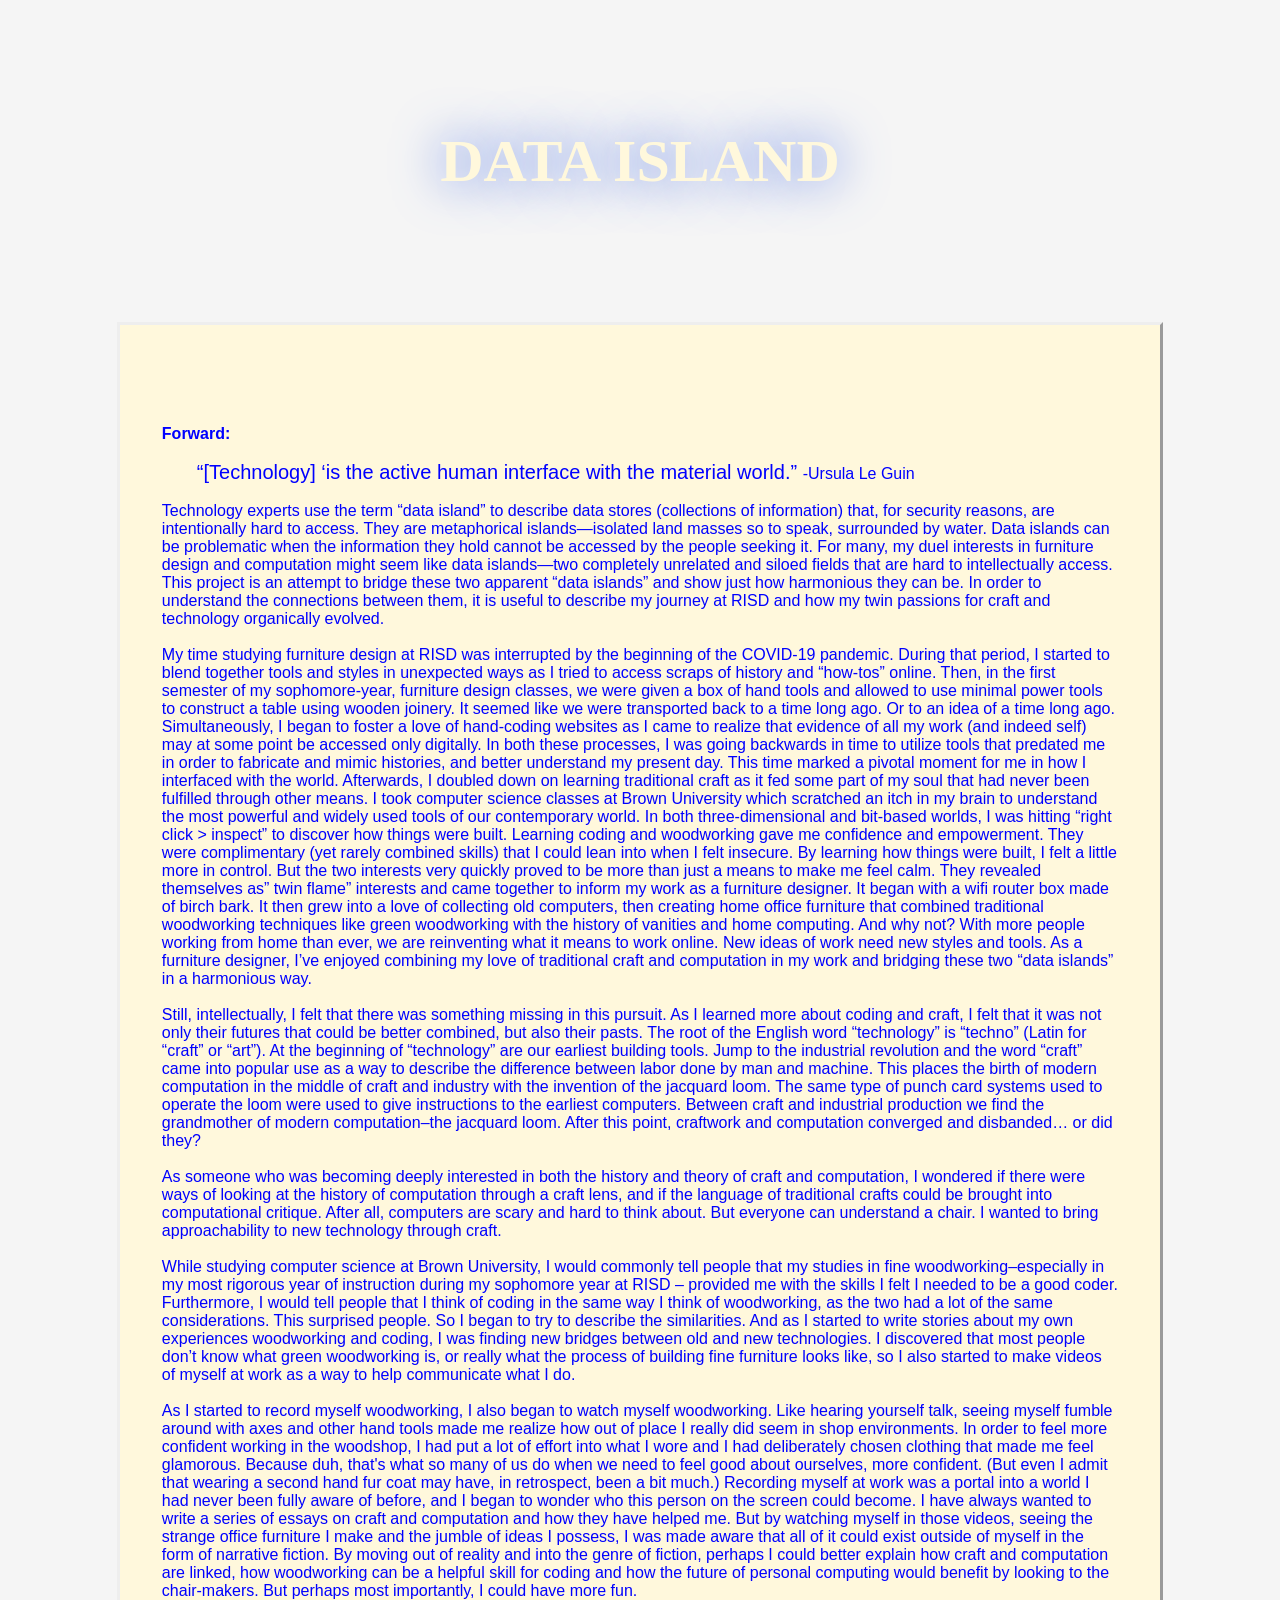
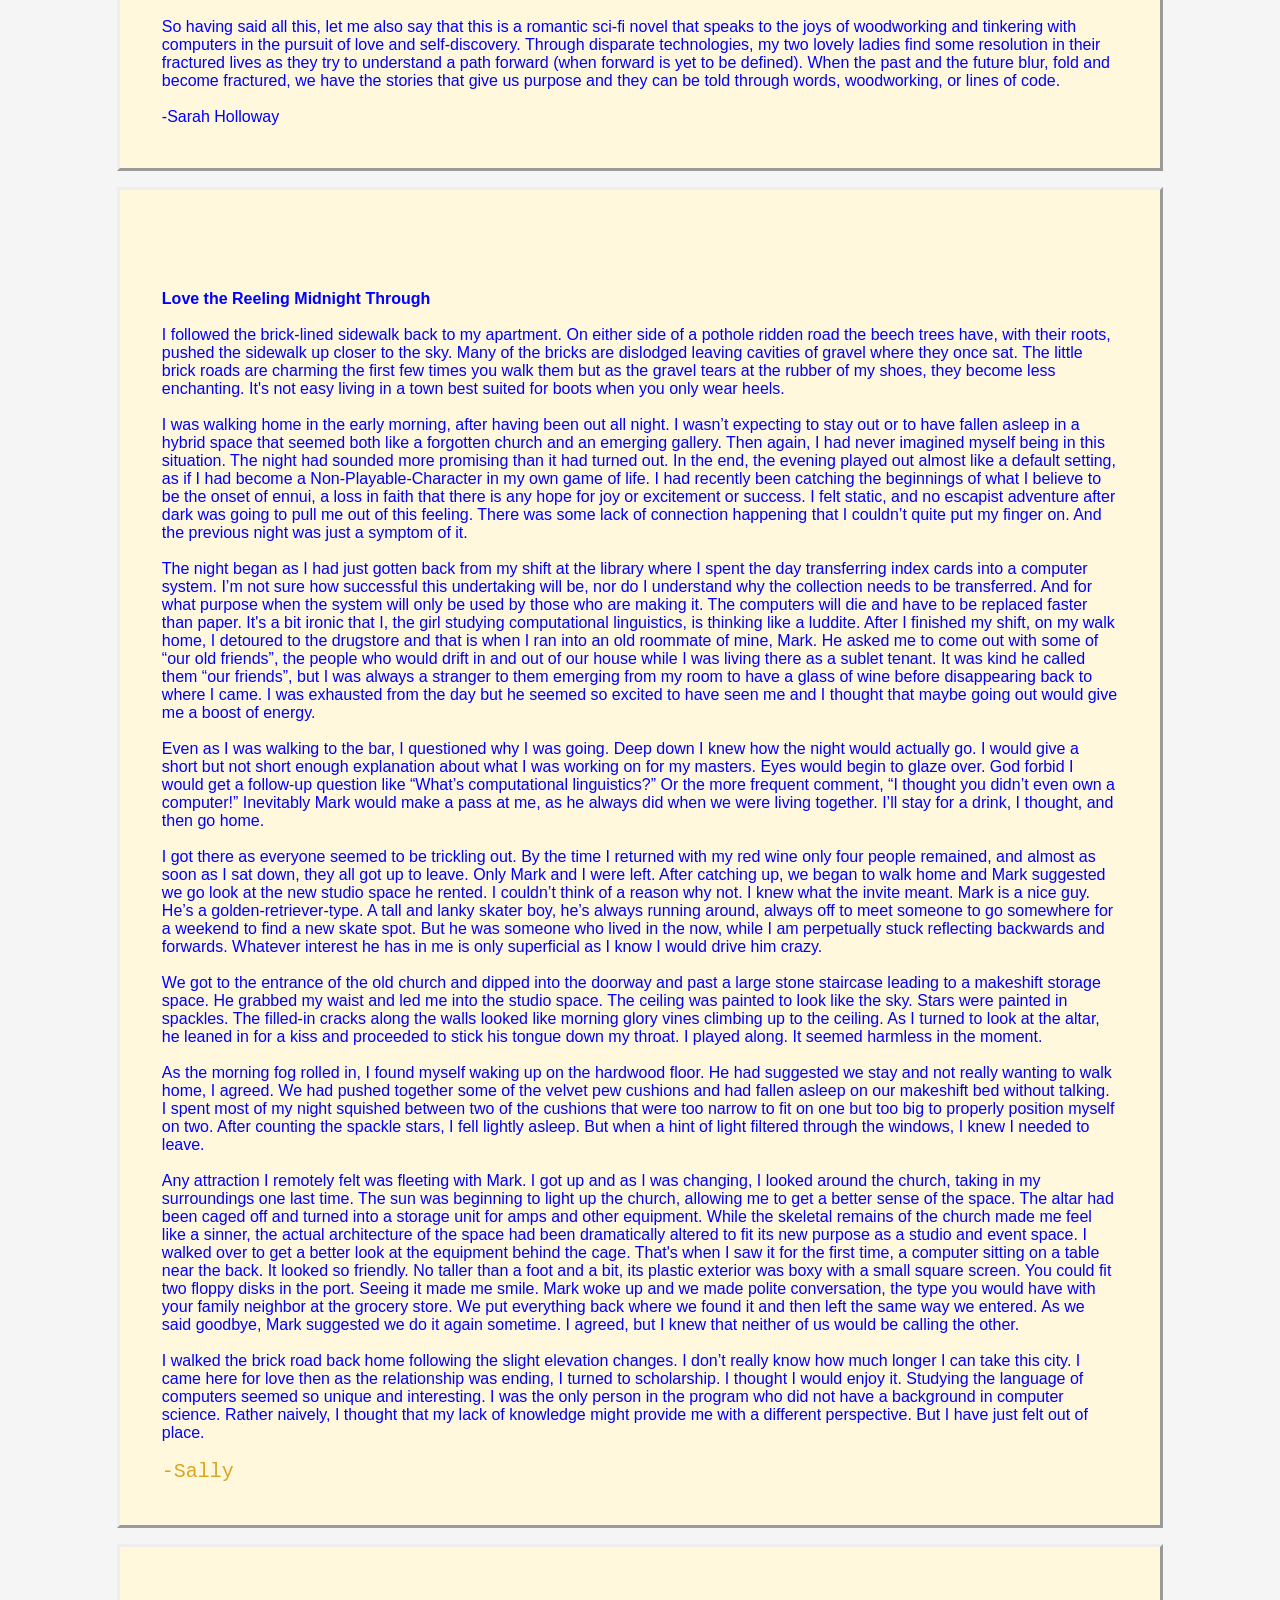
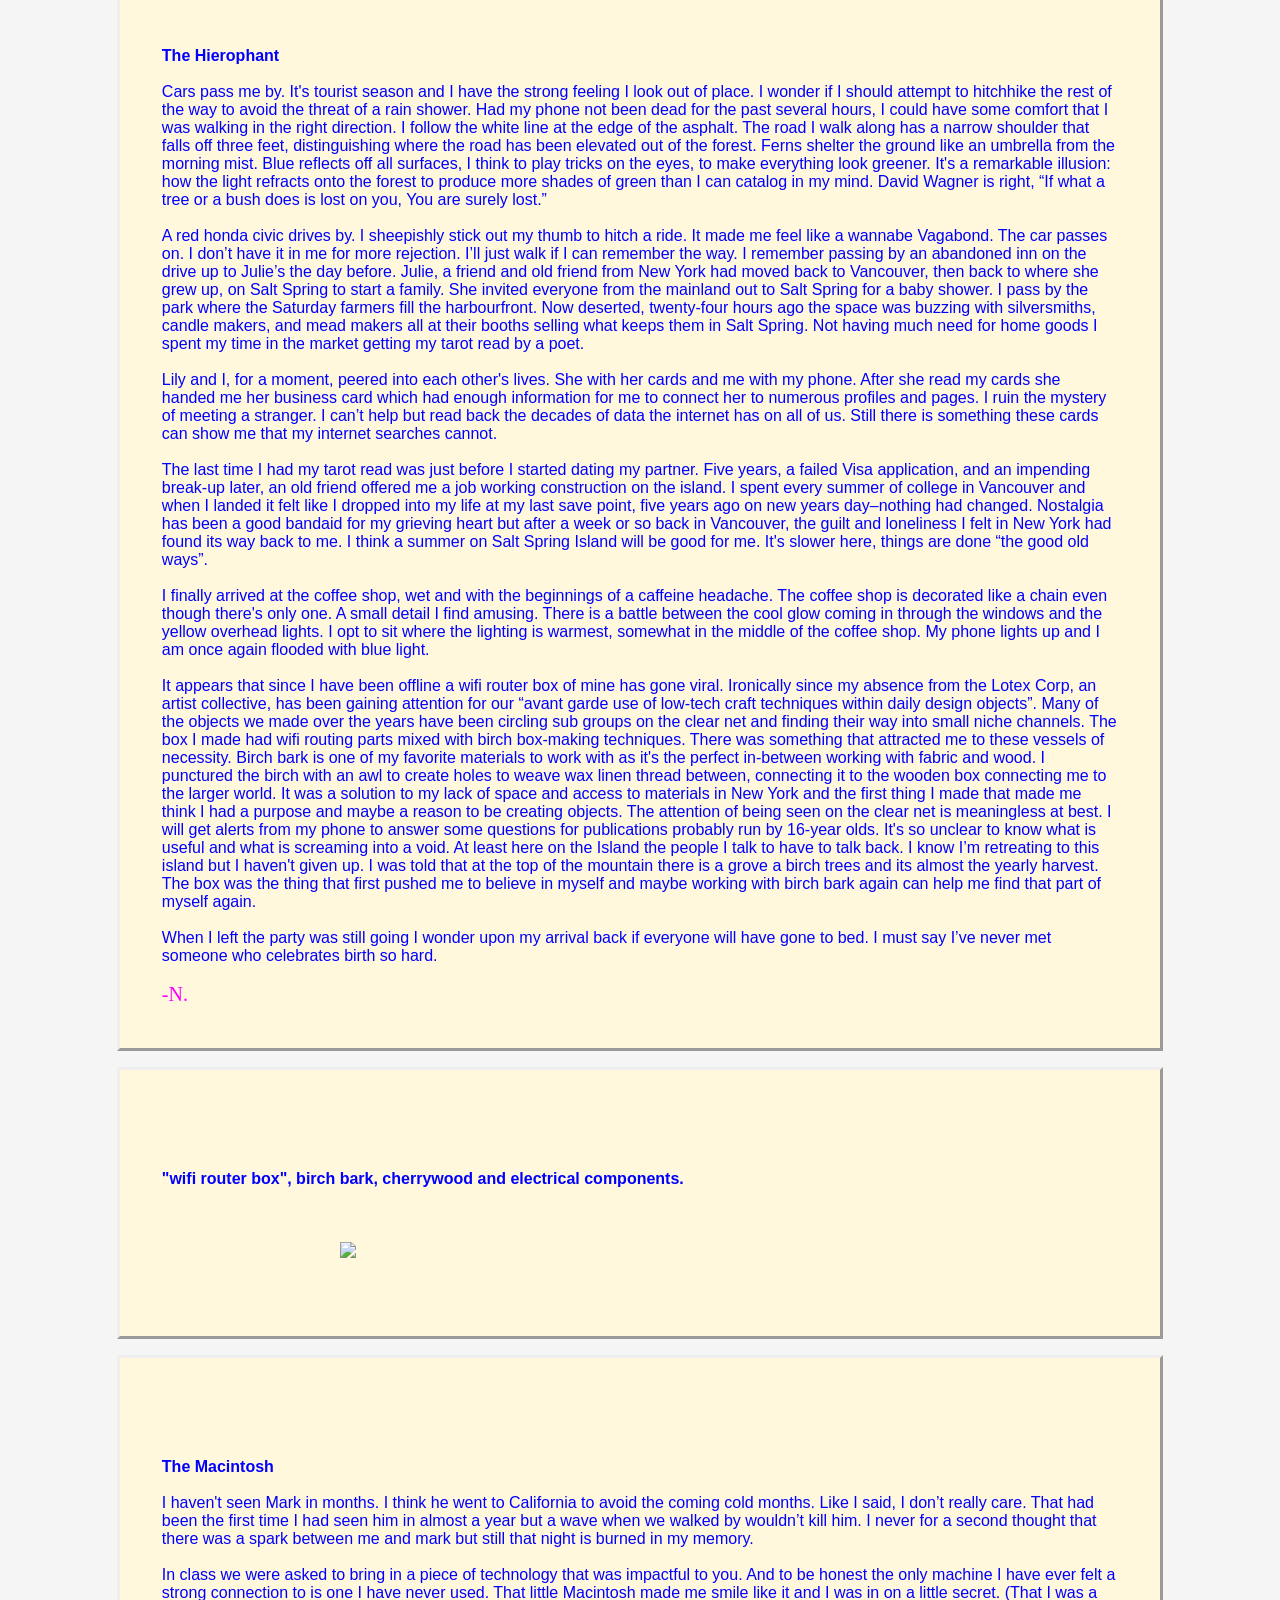
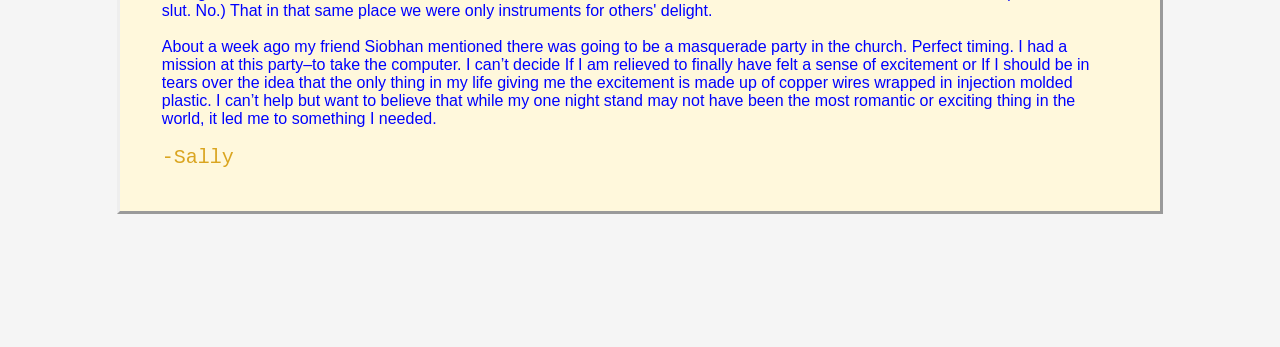
==== DataIsland.html @ 74d5f227 "Add files via upload" ====
<!DOCTYPE html>
<html lang="en">
  <head>
    <meta charset="utf-8" />
    <meta http-equiv="X-UA-Compatible" content="IE=edge" />
    <meta name="viewport" content="width=device-width, initial-scale=1" />

    <title>Data Island</title>

    <!-- import the webpage's stylesheet -->
    <link rel="stylesheet" href="style.css" />

    <script src="fairydust.js"></script>
        <script src="script.js" defer>


    new fairyDustCursor();

    </script>


    <style>
      @font-face {
        font-family: "Bagnard";
        src: url("resistance_generale-webfont.woff");
      }

      .Sarah {
        color: magenta;
        font-family: chalkduster;
        font-size: 20px;
      }

      .Karen {
        color: goldenrod;
        font-size: 20px;
        font-family: courier;
        color: goldenrod;

      }

      .center {
        text-align: center;
        padding-left: 35px;
        font-size: 20px;
      }
    </style>

    <!-- import the webpage's javascript file -->
  </head>
  <body>

    <div>

    <h1>
          <span> DATA ISLAND </span>
        </h1>

<!--       <blockquote> Daily Intetions </blockquote>
       -->
      <div class="inner">
        <p>
           <b> Forward:</b>
            <br><br>
            <span class= "center"> “[Technology] ‘is the active human interface with the material world.” </span>
            -Ursula Le Guin
            <br><br>
            Technology experts use the term “data island” to describe data stores (collections of information) that, for security reasons, are intentionally hard to access. They are metaphorical islands—isolated land masses so to speak, surrounded by water. Data islands can be problematic when the information they hold cannot be accessed by the people seeking it. For many, my duel interests in furniture design and computation might seem like data islands—two completely unrelated and siloed fields that are hard to intellectually access. This project is an attempt to bridge these two apparent “data islands” and show just how harmonious they can be. In order to understand the connections between them, it is useful to describe my journey at RISD and how my twin passions for craft and technology organically evolved.
            <br><br>
            My time studying furniture design at RISD was interrupted by the beginning of the COVID-19 pandemic. During that period, I started to blend together tools and styles in unexpected ways as I tried to access scraps of history and “how-tos” online. Then, in the first semester of my sophomore-year, furniture design classes, we were given a box of hand tools and allowed to use minimal power tools to construct a table using wooden joinery. It seemed like we were transported back to a time long ago. Or to an idea of a time long ago. Simultaneously, I began to foster a love of hand-coding websites as I came to realize that evidence of all my work (and indeed self) may at some point be accessed only digitally. In both these processes, I was going backwards in time to utilize tools that predated me in order to fabricate and mimic histories, and better understand my present day. This time marked a pivotal moment for me in how I interfaced with the world. Afterwards, I doubled down on learning traditional craft as it fed some part of my soul that had never been fulfilled through other means. I took computer science classes at Brown University which scratched an itch in my brain to understand the most powerful and widely used tools of our contemporary world. In both three-dimensional and bit-based worlds, I was hitting “right click > inspect” to discover how things were built.
            Learning coding and woodworking gave me confidence and empowerment. They were complimentary (yet rarely combined skills) that I could lean into when I felt insecure. By learning how things were built, I felt a little more in control. But the two interests very quickly proved to be more than just a means to make me feel calm. They revealed themselves as” twin flame” interests and came together to inform my work as a furniture designer. It began with a wifi router box made of birch bark. It then grew into a love of collecting old computers, then creating home office furniture that combined traditional woodworking techniques like green woodworking with the history of vanities and home computing. And why not? With more people working from home than ever, we are reinventing what it means to work online. New ideas of work need new styles and tools. As a furniture designer, I’ve enjoyed combining my love of traditional craft and computation in my work and bridging these two “data islands” in a harmonious way.
            <br><br>
            Still, intellectually, I felt that there was something missing in this pursuit. As I learned more about coding and craft, I felt that it was not only their futures that could be better combined, but also their pasts. The root of the English word “technology” is “techno” (Latin for “craft” or “art”). At the beginning of “technology” are our earliest building tools. Jump to the industrial revolution and the word “craft” came into popular use as a way to describe the difference between labor done by man and machine. This places the birth of modern computation in the middle of craft and industry with the invention of the jacquard loom. The same type of punch card systems used to operate the loom were used to give instructions to the earliest computers. Between craft and industrial production we find the grandmother of modern computation–the jacquard loom. After this point, craftwork and computation converged and disbanded… or did they?
            <br><br>
            As someone who was becoming deeply interested in both the history and theory of craft and computation, I wondered if there were ways of looking at the history of computation through a craft lens, and if the language of traditional crafts could be brought into computational critique. After all, computers are scary and hard to think about. But everyone can understand a chair. I wanted to bring approachability to new technology through craft.
            <br><br>
            While studying computer science at Brown University, I would commonly tell people that my studies in fine woodworking–especially in my most rigorous year of instruction during my sophomore year at RISD – provided me with the skills I felt I needed to be a good coder. Furthermore, I would tell people that I think of coding in the same way I think of woodworking, as the two had a lot of the same considerations. This surprised people. So I began to try to describe the similarities. And as I started to write stories about my own experiences woodworking and coding, I was finding new bridges between old and new technologies. I discovered that most people don’t know what green woodworking is, or really what the process of building fine furniture looks like, so I also started to make videos of myself at work as a way to help communicate what I do.
            <br><br>
            As I started to record myself woodworking, I also began to watch myself woodworking. Like hearing yourself talk, seeing myself fumble around with axes and other hand tools made me realize how out of place I really did seem in shop environments. In order to feel more confident working in the woodshop, I had put a lot of effort into what I wore and I had deliberately chosen clothing that made me feel glamorous. Because duh, that's what so many of us do when we need to feel good about ourselves, more confident. (But even I admit that wearing a second hand fur coat may have, in retrospect, been a bit much.) Recording myself at work was a portal into a world I had never been fully aware of before, and I began to wonder who this person on the screen could become.
            I have always wanted to write a series of essays on craft and computation and how they have helped me. But by watching myself in those videos, seeing the strange office furniture I make and the jumble of ideas I possess, I was made aware that all of it could exist outside of myself in the form of narrative fiction. By moving out of reality and into the genre of fiction, perhaps I could better explain how craft and computation are linked, how woodworking can be a helpful skill for coding and how the future of personal computing would benefit by looking to the chair-makers. But perhaps most importantly, I could have more fun.
            <br><br>
            So having said all this, let me also say that this is a romantic sci-fi novel that speaks to the joys of woodworking and tinkering with computers in the pursuit of love and self-discovery. Through disparate technologies, my two lovely ladies find some resolution in their fractured lives as they try to understand a path forward (when forward is yet to be defined). When the past and the future blur, fold and become fractured, we have the stories that give us purpose and they can be told through words, woodworking, or lines of code.
            <br><br>

            -Sarah Holloway
        </p>

        <p>
          <b>  Love the Reeling Midnight Through </b>
          <br><br>
          I followed the brick-lined sidewalk back to my apartment. On either side of a pothole ridden road the beech trees have, with their roots, pushed the sidewalk up closer to the sky. Many of the bricks are dislodged leaving cavities of gravel where they once sat. The little brick roads are charming the first few times you walk them but as the gravel tears at the rubber of my shoes, they become less enchanting. It's not easy living in a town best suited for boots when you only wear heels.
          <br><br>
          I was walking home in the early morning, after having been out all night. I wasn’t expecting to stay out or to have fallen asleep in a hybrid space that seemed both like a forgotten church and an emerging gallery. Then again, I had never imagined myself being in this situation. The night had sounded more promising than it had turned out. In the end, the evening played out almost like a default setting, as if I had become a Non-Playable-Character in my own game of life. I had recently been catching the beginnings of what I believe to be the onset of ennui, a loss in faith that there is any hope for joy or excitement or success. I felt static, and no escapist adventure after dark was going to pull me out of this feeling. There was some lack of connection happening that I couldn’t quite put my finger on. And the previous night was just a symptom of it.
          <br><br>
          The night began as I had just gotten back from my shift at the library where I spent the day transferring index cards into a computer system. I’m not sure how successful this undertaking will be, nor do I understand why the collection needs to be transferred. And for what purpose when the system will only be used by those who are making it. The computers will die and have to be replaced faster than paper. It's a bit ironic that I, the girl studying computational linguistics, is thinking like a luddite. After I finished my shift, on my walk home, I detoured to the drugstore and that is when I ran into an old roommate of mine, Mark. He asked me to come out with some of “our old friends”, the people who would drift in and out of our house while I was living there as a sublet tenant. It was kind he called them “our friends”, but I was always a stranger to them emerging from my room to have a glass of wine before disappearing back to where I came. I was exhausted from the day but he seemed so excited to have seen me and I thought that maybe going out would give me a boost of energy.
<br><br>
          Even as I was walking to the bar, I questioned why I was going. Deep down I knew how the night would actually go. I would give a short but not short enough explanation about what I was working on for my masters. Eyes would begin to glaze over. God forbid I would get a follow-up question like “What’s computational linguistics?” Or the more frequent comment, “I thought you didn’t even own a computer!” Inevitably Mark would make a pass at me, as he always did when we were living together. I’ll stay for a drink, I thought, and then go home.
<br><br>
          I got there as everyone seemed to be trickling out. By the time I returned with my red wine only four people remained, and almost as soon as I sat down, they all got up to leave. Only Mark and I were left. After catching up, we began to walk home and Mark suggested we go look at the new studio space he rented. I couldn’t think of a reason why not. I knew what the invite meant. Mark is a nice guy. He’s a golden-retriever-type. A tall and lanky skater boy, he’s always running around, always off to meet someone to go somewhere for a weekend to find a new skate spot. But he was someone who lived in the now, while I am perpetually stuck reflecting backwards and forwards. Whatever interest he has in me is only superficial as I know I would drive him crazy.
<br><br>
          We got to the entrance of the old church and dipped into the doorway and past a large stone staircase leading to a makeshift storage space. He grabbed my waist and led me into the studio space. The ceiling was painted to look like the sky. Stars were painted in spackles. The filled-in cracks along the walls looked like morning glory vines climbing up to the ceiling. As I turned to look at the altar, he leaned in for a kiss and proceeded to stick his tongue down my throat. I played along. It seemed harmless in the moment.
<br><br>
          As the morning fog rolled in, I found myself waking up on the hardwood floor. He had suggested we stay and not really wanting to walk home, I agreed. We had pushed together some of the velvet pew cushions and had fallen asleep on our makeshift bed without talking. I spent most of my night squished between two of the cushions that were too narrow to fit on one but too big to properly position myself on two. After counting the spackle stars, I fell lightly asleep. But when a hint of light filtered through the windows, I knew I needed to leave.
<br><br>
          Any attraction I remotely felt was fleeting with Mark. I got up and as I was changing, I looked around the church, taking in my surroundings one last time. The sun was beginning to light up the church, allowing me to get a better sense of the space. The altar had been caged off and turned into a storage unit for amps and other equipment. While the skeletal remains of the church made me feel like a sinner, the actual architecture of the space had been dramatically altered to fit its new purpose as a studio and event space. I walked over to get a better look at the equipment behind the cage. That's when I saw it for the first time, a computer sitting on a table near the back. It looked so friendly. No taller than a foot and a bit, its plastic exterior was boxy with a small square screen. You could fit two floppy disks in the port. Seeing it made me smile. Mark woke up and we made polite conversation, the type you would have with your family neighbor at the grocery store. We put everything back where we found it and then left the same way we entered. As we said goodbye, Mark suggested we do it again sometime. I agreed, but I knew that neither of us would be calling the other.
<br><br>
          I walked the brick road back home following the slight elevation changes. I don’t really know how much longer I can take this city. I came here for love then as the relationship was ending, I turned to scholarship. I thought I would enjoy it. Studying the language of computers seemed so unique and interesting. I was the only person in the program who did not have a background in computer science. Rather naively, I thought that my lack of knowledge might provide me with a different perspective. But I have just felt out of place.
<br><br>
          <span class="Karen"> -Sally </span>
        </p>

        <p>
          <b>The Hierophant</b>
<br><br>
          Cars pass me by. It's tourist season and I have the strong feeling I look out of place. I wonder if I should attempt to hitchhike the rest of the way to avoid the threat of a rain shower.
          Had my phone not been dead for the past several hours, I could have some comfort that I was walking in the right direction.  I follow the white line at the edge of the asphalt. The road I walk along has a narrow shoulder that falls off three feet, distinguishing where the road has been elevated out of the forest. Ferns shelter the ground like an umbrella from the morning mist. Blue reflects off all surfaces, I think to play tricks on the eyes, to make everything look greener. It's a remarkable illusion: how the light refracts onto the forest to produce more shades of green than  I can catalog in my mind. David Wagner is right, “If what a tree or a bush does is lost on you, You are surely lost.”
<br><br>
          A red honda civic drives by. I sheepishly stick out my thumb to hitch a ride. It made me feel like a wannabe Vagabond. The car passes on. I don’t have it in me for more rejection. I’ll just walk if I can remember the way. I remember passing by an abandoned inn on the drive up to Julie’s the day before.  Julie, a friend and old friend from New York had moved back to Vancouver, then back to where she grew up, on Salt Spring to start a family. She invited everyone from the mainland out to Salt Spring for a baby shower. I pass by the park where the Saturday farmers fill the harbourfront. Now deserted, twenty-four hours ago the space was buzzing with silversmiths, candle makers, and mead makers all at their booths selling what keeps them in Salt Spring. Not having much need for home goods I spent my time in the market getting my tarot read by a poet.
<br><br>
          Lily and I, for a moment, peered into each other's lives. She with her cards and me with my phone. After she read my cards she handed me her business card which had enough information for me to connect her to numerous profiles and pages. I ruin the mystery of meeting a stranger.  I can’t help but read back the decades of data the internet has on all of us.  Still there is something these cards can show me that my internet searches cannot.
<br><br>
          The last time I had my tarot read was just before I started dating my partner.  Five years, a failed Visa application, and an impending break-up later, an old friend offered me a job working construction on the island. I spent every summer of college in Vancouver and when I landed it felt like I dropped into my life at my last save point, five years ago on new years day–nothing had changed. Nostalgia has been a good bandaid for my grieving heart but after a week or so back in Vancouver, the guilt and loneliness I felt in New York had found its way back to me.  I think a summer on Salt Spring Island will be good for me. It's slower here, things are done “the good old ways”.
<br><br>
          I finally arrived at the coffee shop, wet and with the beginnings of a caffeine headache. The coffee shop is decorated like a chain even though there's only one. A small detail I find amusing. There is a battle between the cool glow coming in through the windows and the yellow overhead lights. I opt to sit where the lighting is warmest, somewhat in the middle of the coffee shop. My phone lights up and I am once again flooded with blue light.
<br><br>
          It appears that since I have been offline a wifi router box of mine has gone viral. Ironically since my absence from the Lotex Corp, an artist collective, has been gaining attention for our “avant garde use of low-tech craft techniques within daily design objects”. Many of the objects we made over the years have been circling sub groups on the clear net and finding their way into small niche channels. The box I made had wifi routing parts mixed with birch box-making techniques. There was something that attracted me to these vessels of necessity. Birch bark is one of my favorite materials to work with as it's the perfect in-between working with fabric and wood. I punctured the birch with an awl to create holes to weave wax linen thread between, connecting it to the wooden box connecting me to the larger world. It was a solution to my lack of space and access to materials in New York and the first thing I made that made me think I had a purpose and maybe a reason to be creating objects. The attention of being seen on the clear net is meaningless at best. I will get alerts from my phone to answer some questions for publications probably run by 16-year olds. It's so unclear to know what is useful and what is screaming into a void. At least here on the Island the people I talk to have to talk back. I know I’m retreating to this island but I haven't given up. I was told that at the top of the mountain there is a grove a birch trees and its almost the yearly harvest. The box was the thing that first pushed me to believe in myself and maybe working with birch bark again can help me find that part of myself again.
<br><br>
          When I left the party was still going I wonder upon my arrival back if everyone will have gone to bed. I must say I’ve never met someone who celebrates birth so hard.
<br><br>
          <span class="Sarah"> -N. </span>
        </p>

        <p>
        <b> "wifi router box", birch bark, cherrywood and electrical components. </b>
        <br><br><br><br><img src="WifiBox.jpg">

        <br>
        <br>
</p>
<p>
        <b> The Macintosh </b>
<br><br>
I haven't seen Mark in months. I think he went to California to avoid the coming cold months. Like I said, I don’t really care. That had been the first time I had seen him in almost a year but a wave when we walked by wouldn’t kill him. I never for a second thought that there was a spark between me and mark but still that night is burned in my memory.
<br><br>
In class we were asked to bring in a piece of technology that was impactful to you. And to be honest the only machine I have ever felt a strong connection to is one I have never used. That little Macintosh made me smile like it and I was in on a little secret. (That I was a slut. No.) That in that same place we were only instruments for others' delight.
<br><br>
About a week ago my friend Siobhan mentioned there was going to be a masquerade party in the church. Perfect timing. I had a mission at this party–to take the computer. I can’t decide If I am relieved to finally have felt a sense of excitement or If I should be in tears over the idea that the only thing in my life giving me the excitement is made up of copper wires wrapped in injection molded plastic. I can’t help but want to believe that while my one night stand may not have been the most romantic or exciting thing in the world, it led me to something I needed.
<br><br>
<span class="Karen"> -Sally </span>
</P>
      </div>
    </div>
  </body>
</html>
---- style.css ----
/* CSS files add styling rules to your content */

div{



}


body {
  background: whitesmoke;
  transition-property: background;
  trnasition-duration: 10s;
  font-family: helvetica, arial, sans-serif;
  margin: 1em;
  padding: 1px;
    -webkit-animation: bgcolor 30s infinite;
    animation: bgcolor 60s infinite;
    -webkit-animation-direction: alternate;
    animation-direction: alternate;


}


@keyframes bgcolor {
    0% {
        background-color: whitesmoke;
    }

    30% {
        background-color: lightcyan;
    }


    40% {
        background-color: mintcream;
    }

  50% {

    background-color: mistyrose;

  }

    60% {
        background-color: whitesmoke;
    }

    80% {
      background-color: aliceblue;
  }

  100%{
          background-color: beige;


  }
}



h1 {


  font-family: Bagnard;
  color: cornsilk;
  text-align: center;
  poisition: absolute;
  font-size: 60px;
  text-shadow: 0 0 50px royalblue;
  padding: 20px;
}

h1 span {

    text-transform: uppercase;
      transition-property: background;
  margin: 10px;
      transition-duration: 10s;
   position: sticky;
  position: -webkit-sticky;
}

h1 span:hover{

background-color: blue;

}

/* blockquote{

  font-family: Bagnard;
  color: royalblue;
  opacity: 30%;
  transform: rotate(-90deg);
  margins: 0px;
  position: absolute;
  text-align: left;

} */


p{

  color: blue;
    background:cornsilk;
  padding: 4%;
  padding-top: 100px;
  padding-bottom: : 100px;
  border-style: outset;


}

img{
  width: 600px;
    display: block;
   text-align: left;
  margin: auto;

}


div{
    padding: 50px;


}

  @media screen and (max-width: 600px) {

  h1{

    font-size: 40px;



  }


    img{
      width: 100px;
        display: block;
       text-align: center;
      margin: auto;

    }
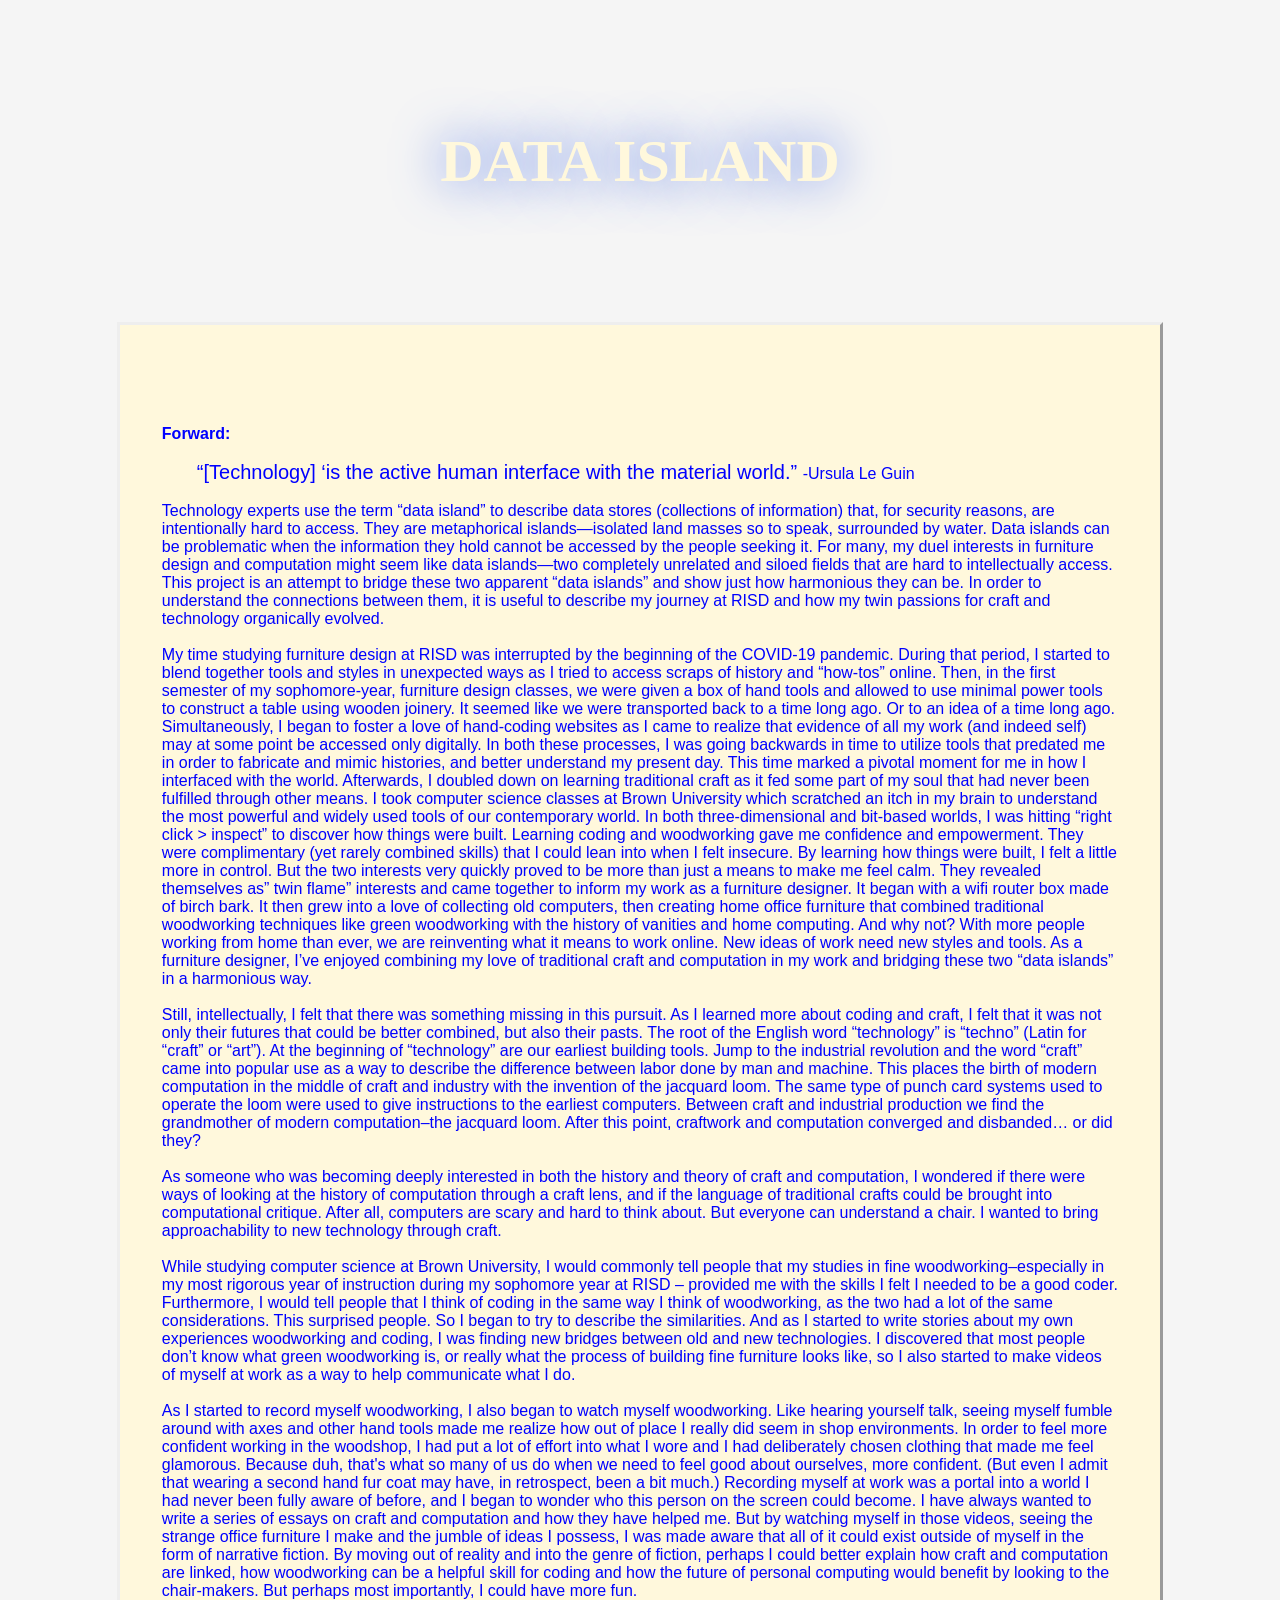
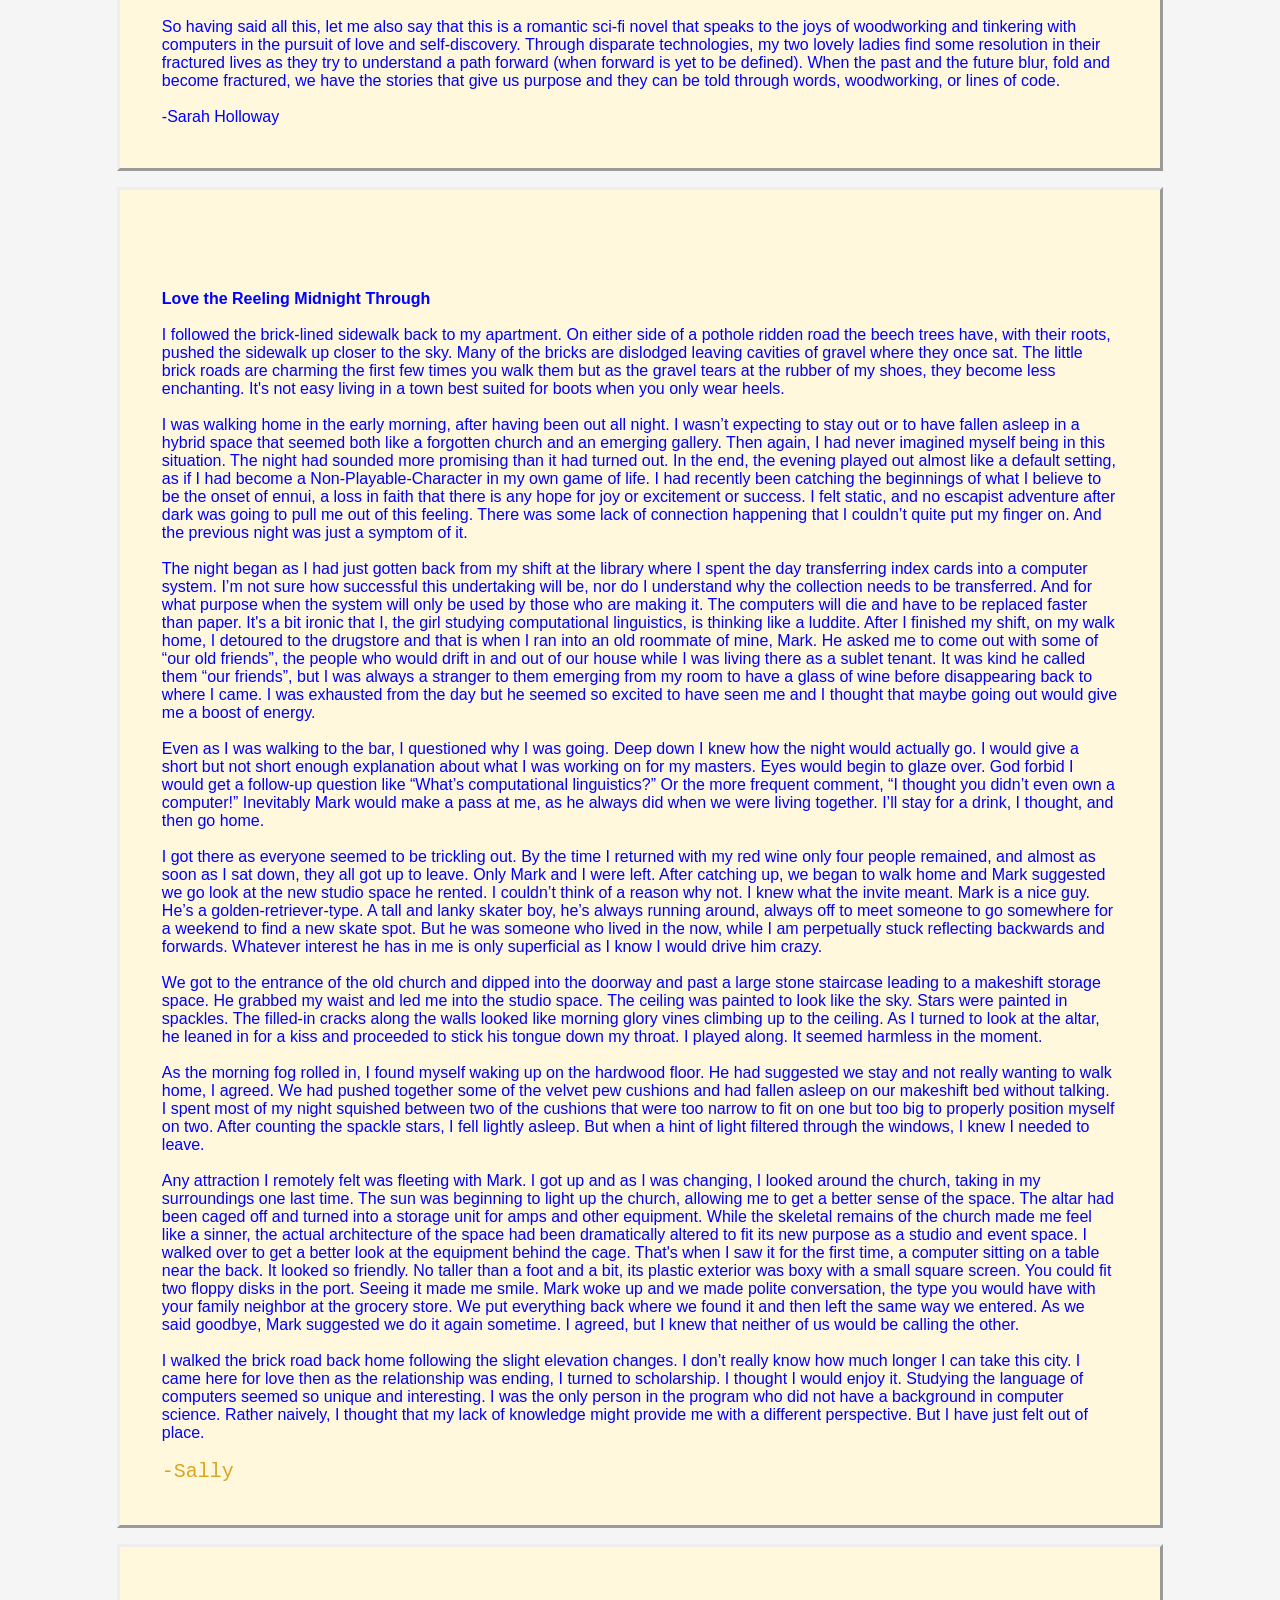
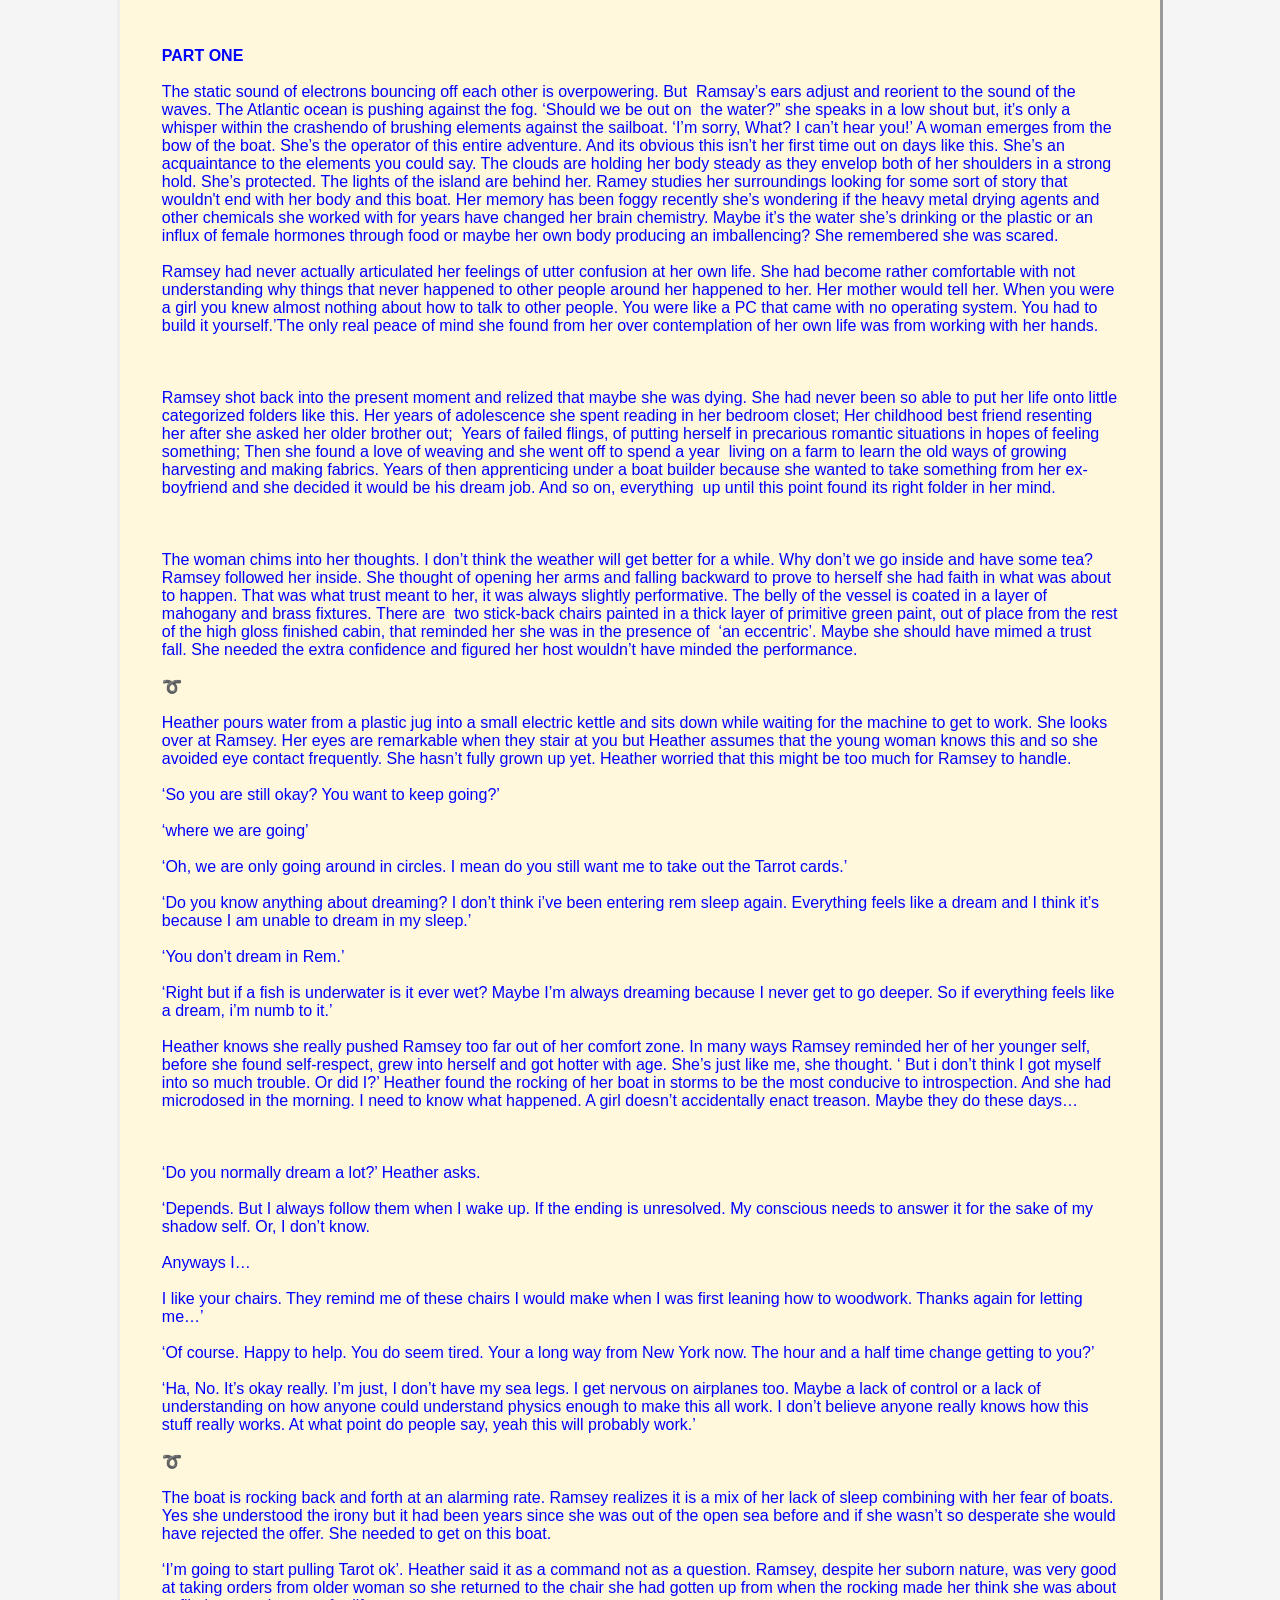
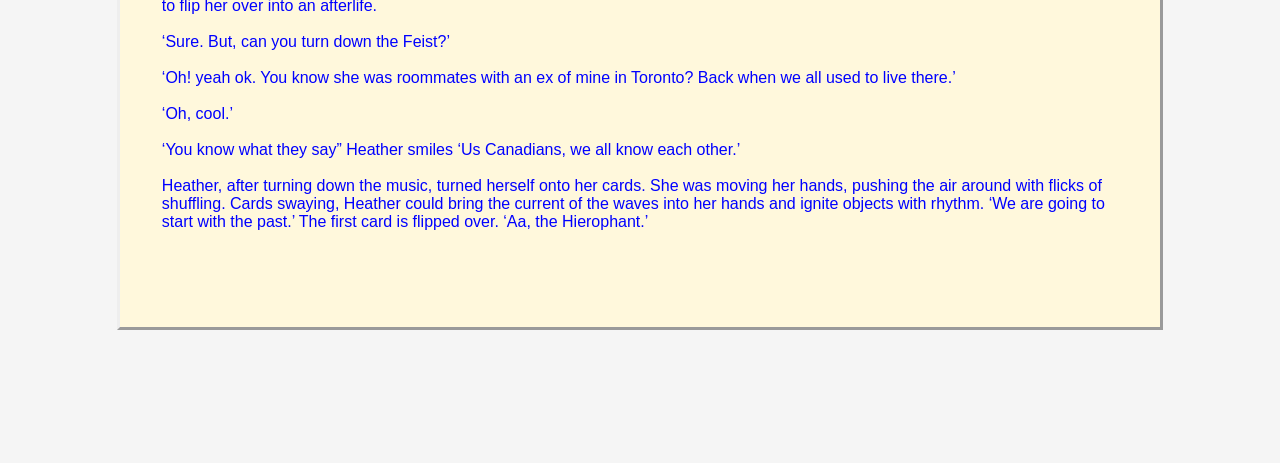
==== commit 26ad4806: "Update DataIsland.html" ====
--- a/DataIsland.html
+++ b/DataIsland.html
@@ -110,45 +110,86 @@
         </p>
 
         <p>
-          <b>The Hierophant</b>
+          <b>PART ONE</b>
 <br><br>
-          Cars pass me by. It's tourist season and I have the strong feeling I look out of place. I wonder if I should attempt to hitchhike the rest of the way to avoid the threat of a rain shower.
-          Had my phone not been dead for the past several hours, I could have some comfort that I was walking in the right direction.  I follow the white line at the edge of the asphalt. The road I walk along has a narrow shoulder that falls off three feet, distinguishing where the road has been elevated out of the forest. Ferns shelter the ground like an umbrella from the morning mist. Blue reflects off all surfaces, I think to play tricks on the eyes, to make everything look greener. It's a remarkable illusion: how the light refracts onto the forest to produce more shades of green than  I can catalog in my mind. David Wagner is right, “If what a tree or a bush does is lost on you, You are surely lost.”
+The static sound of electrons bouncing off each other is overpowering. But  Ramsay’s ears adjust and reorient to the sound of the waves. The Atlantic ocean is pushing against the fog. ‘Should we be out on  the water?” she speaks in a low shout but, it’s only a whisper within the crashendo of brushing elements against the sailboat. ‘I’m sorry, What? I can’t hear you!’ A woman emerges from the bow of the boat. She’s the operator of this entire adventure. And its obvious this isn’t her first time out on days like this. She’s an acquaintance to the elements you could say. The clouds are holding her body steady as they envelop both of her shoulders in a strong hold. She’s protected. The lights of the island are behind her. Ramey studies her surroundings looking for some sort of story that wouldn't end with her body and this boat. Her memory has been foggy recently she’s wondering if the heavy metal drying agents and other chemicals she worked with for years have changed her brain chemistry. Maybe it’s the water she’s drinking or the plastic or an influx of female hormones through food or maybe her own body producing an imballencing? She remembered she was scared. 
 <br><br>
-          A red honda civic drives by. I sheepishly stick out my thumb to hitch a ride. It made me feel like a wannabe Vagabond. The car passes on. I don’t have it in me for more rejection. I’ll just walk if I can remember the way. I remember passing by an abandoned inn on the drive up to Julie’s the day before.  Julie, a friend and old friend from New York had moved back to Vancouver, then back to where she grew up, on Salt Spring to start a family. She invited everyone from the mainland out to Salt Spring for a baby shower. I pass by the park where the Saturday farmers fill the harbourfront. Now deserted, twenty-four hours ago the space was buzzing with silversmiths, candle makers, and mead makers all at their booths selling what keeps them in Salt Spring. Not having much need for home goods I spent my time in the market getting my tarot read by a poet.
+Ramsey had never actually articulated her feelings of utter confusion at her own life. She had become rather comfortable with not understanding why things that never happened to other people around her happened to her. Her mother would tell her. When you were a girl you knew almost nothing about how to talk to other people. You were like a PC that came with no operating system. You had to build it yourself.’The only real peace of mind she found from her over contemplation of her own life was from working with her hands. <br><br>
 <br><br>
-          Lily and I, for a moment, peered into each other's lives. She with her cards and me with my phone. After she read my cards she handed me her business card which had enough information for me to connect her to numerous profiles and pages. I ruin the mystery of meeting a stranger.  I can’t help but read back the decades of data the internet has on all of us.  Still there is something these cards can show me that my internet searches cannot.
+Ramsey shot back into the present moment and relized that maybe she was dying. She had never been so able to put her life onto little categorized folders like this. Her years of adolescence she spent reading in her bedroom closet; Her childhood best friend resenting her after she asked her older brother out;  Years of failed flings, of putting herself in precarious romantic situations in hopes of feeling something; Then she found a love of weaving and she went off to spend a year  living on a farm to learn the old ways of growing harvesting and making fabrics. Years of then apprenticing under a boat builder because she wanted to take something from her ex-boyfriend and she decided it would be his dream job. And so on, everything  up until this point found its right folder in her mind. <br><br>
 <br><br>
-          The last time I had my tarot read was just before I started dating my partner.  Five years, a failed Visa application, and an impending break-up later, an old friend offered me a job working construction on the island. I spent every summer of college in Vancouver and when I landed it felt like I dropped into my life at my last save point, five years ago on new years day–nothing had changed. Nostalgia has been a good bandaid for my grieving heart but after a week or so back in Vancouver, the guilt and loneliness I felt in New York had found its way back to me.  I think a summer on Salt Spring Island will be good for me. It's slower here, things are done “the good old ways”.
+The woman chims into her thoughts. I don’t think the weather will get better for a while. Why don’t we go inside and have some tea? Ramsey followed her inside. She thought of opening her arms and falling backward to prove to herself she had faith in what was about to happen. That was what trust meant to her, it was always slightly performative. The belly of the vessel is coated in a layer of mahogany and brass fixtures. There are  two stick-back chairs painted in a thick layer of primitive green paint, out of place from the rest of the high gloss finished cabin, that reminded her she was in the presence of  ‘an eccentric’. Maybe she should have mimed a trust fall. She needed the extra confidence and figured her host wouldn’t have minded the performance. 
 <br><br>
-          I finally arrived at the coffee shop, wet and with the beginnings of a caffeine headache. The coffee shop is decorated like a chain even though there's only one. A small detail I find amusing. There is a battle between the cool glow coming in through the windows and the yellow overhead lights. I opt to sit where the lighting is warmest, somewhat in the middle of the coffee shop. My phone lights up and I am once again flooded with blue light.
+➰
 <br><br>
-          It appears that since I have been offline a wifi router box of mine has gone viral. Ironically since my absence from the Lotex Corp, an artist collective, has been gaining attention for our “avant garde use of low-tech craft techniques within daily design objects”. Many of the objects we made over the years have been circling sub groups on the clear net and finding their way into small niche channels. The box I made had wifi routing parts mixed with birch box-making techniques. There was something that attracted me to these vessels of necessity. Birch bark is one of my favorite materials to work with as it's the perfect in-between working with fabric and wood. I punctured the birch with an awl to create holes to weave wax linen thread between, connecting it to the wooden box connecting me to the larger world. It was a solution to my lack of space and access to materials in New York and the first thing I made that made me think I had a purpose and maybe a reason to be creating objects. The attention of being seen on the clear net is meaningless at best. I will get alerts from my phone to answer some questions for publications probably run by 16-year olds. It's so unclear to know what is useful and what is screaming into a void. At least here on the Island the people I talk to have to talk back. I know I’m retreating to this island but I haven't given up. I was told that at the top of the mountain there is a grove a birch trees and its almost the yearly harvest. The box was the thing that first pushed me to believe in myself and maybe working with birch bark again can help me find that part of myself again.
+Heather pours water from a plastic jug into a small electric kettle and sits down while waiting for the machine to get to work. She looks over at Ramsey. Her eyes are remarkable when they stair at you but Heather assumes that the young woman knows this and so she avoided eye contact frequently. She hasn’t fully grown up yet. Heather worried that this might be too much for Ramsey to handle. 
 <br><br>
-          When I left the party was still going I wonder upon my arrival back if everyone will have gone to bed. I must say I’ve never met someone who celebrates birth so hard.
+‘So you are still okay? You want to keep going?’
 <br><br>
-          <span class="Sarah"> -N. </span>
+‘where we are going’
+<br><br>
+‘Oh, we are only going around in circles. I mean do you still want me to take out the Tarrot cards.’
+<br><br>
+‘Do you know anything about dreaming? I don’t think i’ve been entering rem sleep again. Everything feels like a dream and I think it’s because I am unable to dream in my sleep.’
+<br><br>
+‘You don’t dream in Rem.’
+<br><br>
+‘Right but if a fish is underwater is it ever wet? Maybe I’m always dreaming because I never get to go deeper. So if everything feels like a dream, i’m numb to it.’
+<br><br>
+
+Heather knows she really pushed Ramsey too far out of her comfort zone. In many ways Ramsey reminded her of her younger self, before she found self-respect, grew into herself and got hotter with age. She’s just like me, she thought. ‘ But i don’t think I got myself into so much trouble. Or did I?’ Heather found the rocking of her boat in storms to be the most conducive to introspection. And she had microdosed in the morning. I need to know what happened. A girl doesn’t accidentally enact treason. Maybe they do these days…
+<br><br>
+<br><br>
+
+‘Do you normally dream a lot?’ Heather asks.
+<br><br>
+
+‘Depends. But I always follow them when I wake up. If the ending is unresolved. My conscious needs to answer it for the sake of my shadow self. Or, I don’t know.
+<br><br>
+
+Anyways I… 
+<br><br>
+
+I like your chairs. They remind me of these chairs I would make when I was first leaning how to woodwork. Thanks again for letting me…’
+<br><br>
+
+‘Of course. Happy to help. You do seem tired. Your a long way from New York now. The hour and a half time change getting to you?’
+<br><br>
+
+‘Ha, No. It’s okay really. I’m just, I don’t have my sea legs. I get nervous on airplanes too. Maybe a lack of control or a lack of understanding on how anyone could understand physics enough to make this all work. I don’t believe anyone really knows how this stuff really works. At what point do people say, yeah this will probably work.’
+<br><br>
+
+➰
+<br><br>
+
+The boat is rocking back and forth at an alarming rate. Ramsey realizes it is a mix of her lack of sleep combining with her fear of boats. Yes she understood the irony but it had been years since she was out of the open sea before and if she wasn’t so desperate she would have rejected the offer. She needed to get on this boat. 
+<br><br>
+
+‘I’m going to start pulling Tarot ok’. Heather said it as a command not as a question. Ramsey, despite her suborn nature, was very good at taking orders from older woman so she returned to the chair she had gotten up from when the rocking made her think she was about to flip her over into an afterlife. 
+<br><br>
+
+‘Sure. But, can you turn down the Feist?’
+<br><br>
+
+‘Oh! yeah ok. You know she was roommates with an ex of mine in Toronto? Back when we all used to live there.’
+<br><br>
+
+‘Oh, cool.’
+<br><br>
+
+‘You know what they say” Heather smiles ‘Us Canadians, we all know each other.’ 
+<br><br>
+
+Heather, after turning down the music, turned herself onto her cards. She was moving her hands, pushing the air around with flicks of shuffling. Cards swaying, Heather could bring the current of the waves into her hands and ignite objects with rhythm. ‘We are going to start with the past.’ The first card is flipped over. ‘Aa, the Hierophant.’
+<br><br>
+<br><br>
+
         </p>
 
-        <p>
-        <b> "wifi router box", birch bark, cherrywood and electrical components. </b>
-        <br><br><br><br><img src="WifiBox.jpg">
 
-        <br>
-        <br>
-</p>
-<p>
-        <b> The Macintosh </b>
-<br><br>
-I haven't seen Mark in months. I think he went to California to avoid the coming cold months. Like I said, I don’t really care. That had been the first time I had seen him in almost a year but a wave when we walked by wouldn’t kill him. I never for a second thought that there was a spark between me and mark but still that night is burned in my memory.
-<br><br>
-In class we were asked to bring in a piece of technology that was impactful to you. And to be honest the only machine I have ever felt a strong connection to is one I have never used. That little Macintosh made me smile like it and I was in on a little secret. (That I was a slut. No.) That in that same place we were only instruments for others' delight.
-<br><br>
-About a week ago my friend Siobhan mentioned there was going to be a masquerade party in the church. Perfect timing. I had a mission at this party–to take the computer. I can’t decide If I am relieved to finally have felt a sense of excitement or If I should be in tears over the idea that the only thing in my life giving me the excitement is made up of copper wires wrapped in injection molded plastic. I can’t help but want to believe that while my one night stand may not have been the most romantic or exciting thing in the world, it led me to something I needed.
-<br><br>
-<span class="Karen"> -Sally </span>
-</P>
+
       </div>
     </div>
   </body>
 </html>
+
